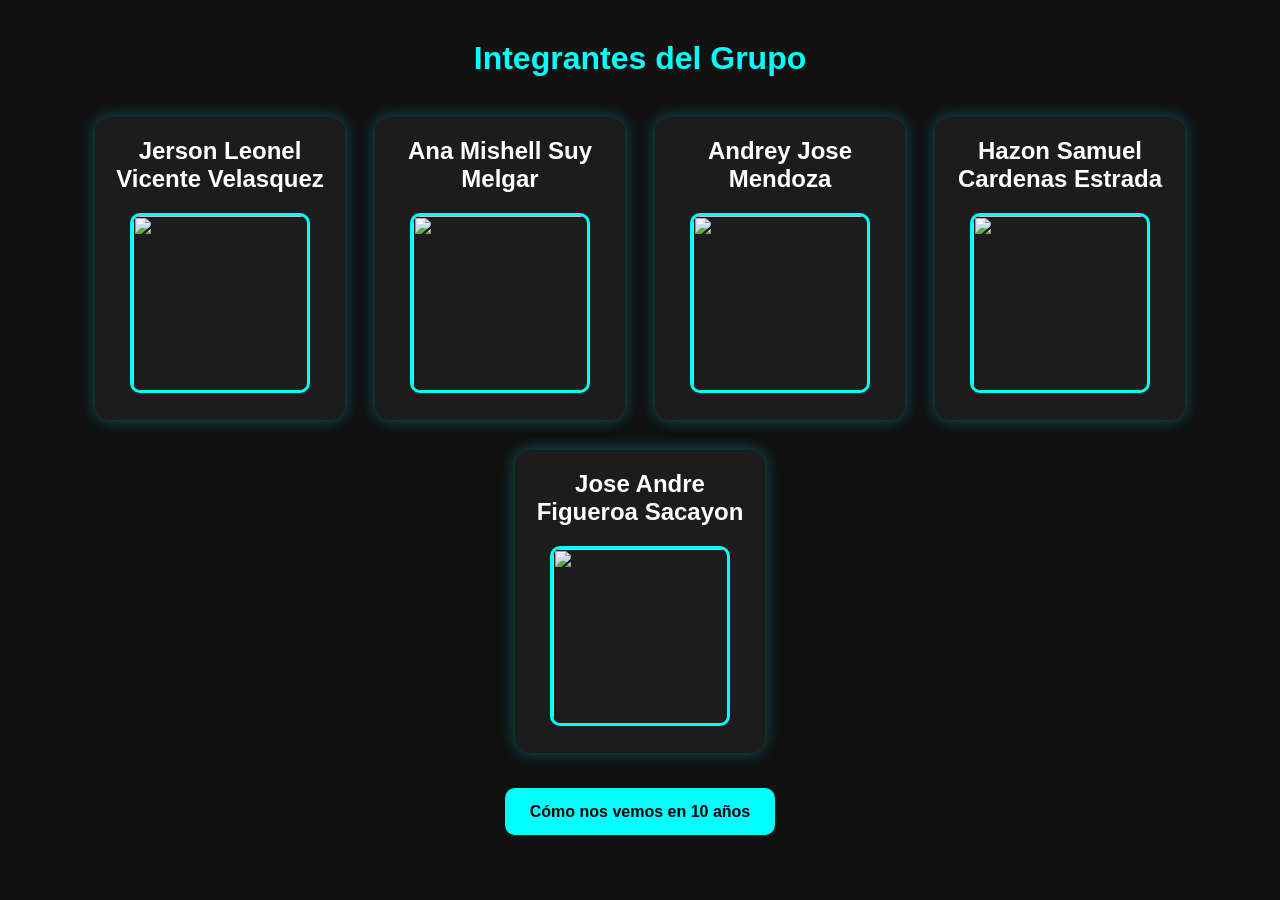
==== index.html @ eb5c23a2 "Update index.html" ====
<!DOCTYPE html>
<html lang="es">
<head>
    <meta charset="UTF-8">
    <meta name="viewport" content="width=device-width, initial-scale=1.0">
    <title>Integrantes del Grupo</title>

    <link rel="stylesheet" href="style.css">
</head>
<body>

    <h1>Integrantes del Grupo</h1>

    <div class="contenedor">

        <div class="tarjeta">
            <h2>Jerson Leonel Vicente Velasquez</h2>

            <img src="https://raw.githubusercontent.com/Samuel652655/Trabajoengrupo/9cc8cda26c9fcc3cf43e59810780a816dc539704/49c113cc-8ac1-49ff-8b44-f2e4e0d40634.jpg" alt="">
        </div>

        <div class="tarjeta">
            <h2>Ana Mishell Suy Melgar</h2>

            <img src="https://raw.githubusercontent.com/Samuel652655/Trabajoengrupo/9cc8cda26c9fcc3cf43e59810780a816dc539704/af287ce9-cc49-40bc-9d9f-1aff794b6180.jpg" alt="">
        </div>

        <div class="tarjeta">
            <h2>Andrey Jose Mendoza</h2>

            <img src="https://raw.githubusercontent.com/Samuel652655/Trabajoengrupo/9cc8cda26c9fcc3cf43e59810780a816dc539704/12bbdfe3-63be-4a4c-9b15-9900191eea69.jpg" alt="">
        </div>

        <div class="tarjeta">
            <h2>Hazon Samuel Cardenas Estrada</h2>

            <img src="https://raw.githubusercontent.com/Samuel652655/Trabajoengrupo/9cc8cda26c9fcc3cf43e59810780a816dc539704/baf66dbb-f90a-4bad-ad05-c7f08b8c763b.jpg" alt="">
        </div>

        <div class="tarjeta">
            <h2>Jose Andre Figueroa Sacayon</h2>

            <img src="https://raw.githubusercontent.com/Samuel652655/Trabajoengrupo/9cc8cda26c9fcc3cf43e59810780a816dc539704/d3162b9c-b550-48ca-9a3d-748f995e9f04.jpg" alt="">
        </div>

    </div>

    <div class="boton">
        <a href="comonosvemosen10anios/index.html">
            Cómo nos vemos en 10 años
        </a>
    </div>

</body>
</html>
---- style.css ----
*{
    margin: 0;
    padding: 0;
    box-sizing: border-box;
    font-family: Arial, Helvetica, sans-serif;
}

body{
    background: #111;
    color: white;
    min-height: 100vh;
    padding: 40px;
}

h1{
    text-align: center;
    margin-bottom: 40px;
    color: cyan;
}

.contenedor{
    display: flex;
    justify-content: center;
    flex-wrap: wrap;
    gap: 30px;
}

.tarjeta{
    background: #1c1c1c;
    width: 250px;
    padding: 20px;
    border-radius: 15px;
    text-align: center;
    box-shadow: 0 0 15px rgba(0,255,255,0.3);
    transition: 0.3s;
}

.tarjeta:hover{
    transform: scale(1.05);
}

.tarjeta h2{
    margin-bottom: 20px;
}

.tarjeta img{
    width: 180px;
    height: 180px;
    object-fit: cover;
    border-radius: 10px;
    border: 3px solid cyan;
}

.boton{
    text-align: center;
    margin-top: 50px;
}

.boton a{
    text-decoration: none;
    background: cyan;
    color: black;
    padding: 15px 25px;
    border-radius: 10px;
    font-weight: bold;
    transition: 0.3s;
}

.boton a:hover{
    background: white;
}
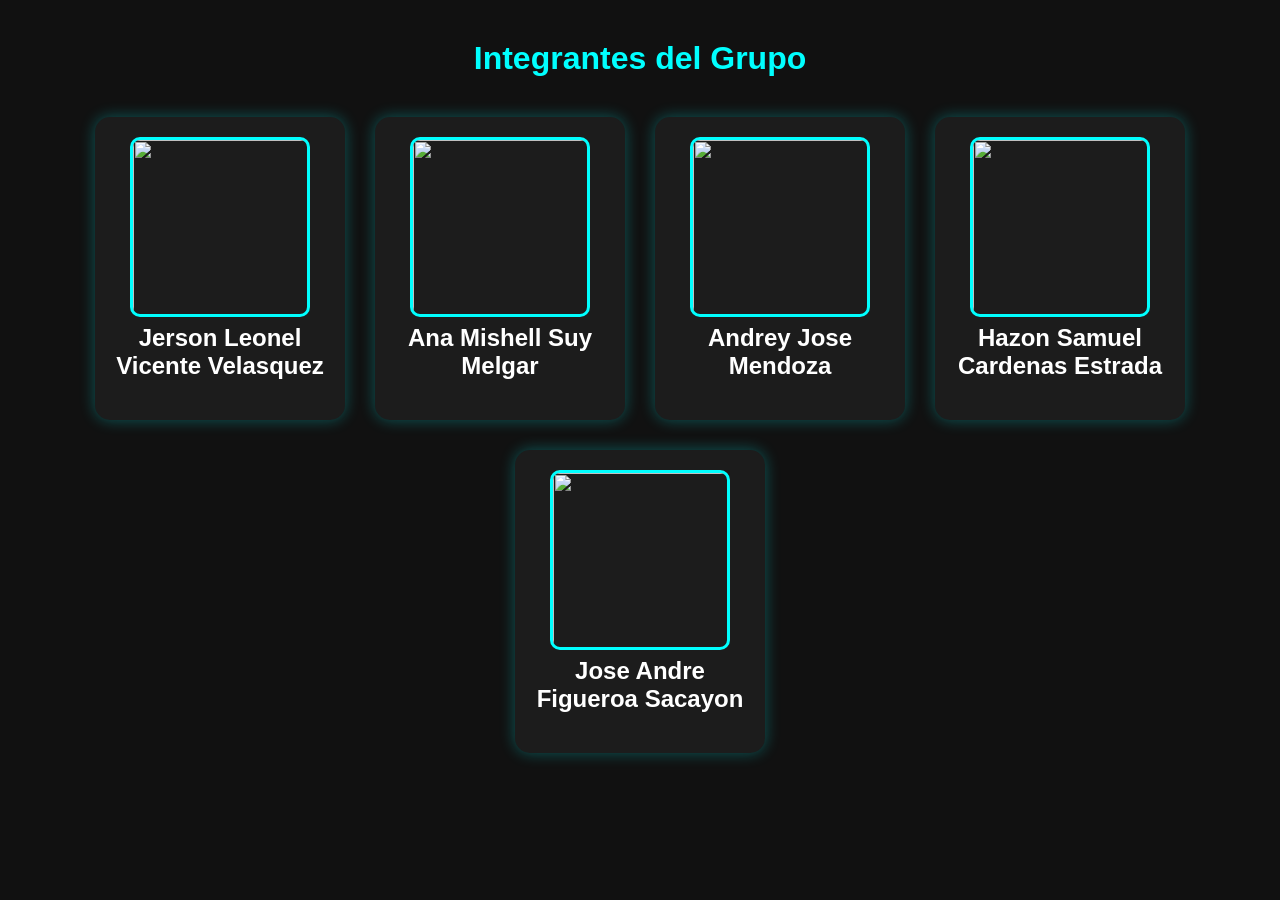
==== commit 9c8c3dea: "Update index.html" ====
--- a/index.html
+++ b/index.html
@@ -14,42 +14,56 @@
     <div class="contenedor">
 
         <div class="tarjeta">
+
+            <a href="jerson.html">
+                <img src="https://raw.githubusercontent.com/Samuel652655/Trabajoengrupo/9cc8cda26c9fcc3cf43e59810780a816dc539704/49c113cc-8ac1-49ff-8b44-f2e4e0d40634.jpg" alt="">
+            </a>
+
             <h2>Jerson Leonel Vicente Velasquez</h2>
 
-            <img src="https://raw.githubusercontent.com/Samuel652655/Trabajoengrupo/9cc8cda26c9fcc3cf43e59810780a816dc539704/49c113cc-8ac1-49ff-8b44-f2e4e0d40634.jpg" alt="">
         </div>
 
         <div class="tarjeta">
+
+            <a href="ana.html">
+                <img src="https://raw.githubusercontent.com/Samuel652655/Trabajoengrupo/9cc8cda26c9fcc3cf43e59810780a816dc539704/af287ce9-cc49-40bc-9d9f-1aff794b6180.jpg" alt="">
+            </a>
+
             <h2>Ana Mishell Suy Melgar</h2>
 
-            <img src="https://raw.githubusercontent.com/Samuel652655/Trabajoengrupo/9cc8cda26c9fcc3cf43e59810780a816dc539704/af287ce9-cc49-40bc-9d9f-1aff794b6180.jpg" alt="">
         </div>
 
         <div class="tarjeta">
+
+            <a href="andrey.html">
+                <img src="https://raw.githubusercontent.com/Samuel652655/Trabajoengrupo/9cc8cda26c9fcc3cf43e59810780a816dc539704/12bbdfe3-63be-4a4c-9b15-9900191eea69.jpg" alt="">
+            </a>
+
             <h2>Andrey Jose Mendoza</h2>
 
-            <img src="https://raw.githubusercontent.com/Samuel652655/Trabajoengrupo/9cc8cda26c9fcc3cf43e59810780a816dc539704/12bbdfe3-63be-4a4c-9b15-9900191eea69.jpg" alt="">
         </div>
 
         <div class="tarjeta">
+
+            <a href="hazon.html">
+                <img src="https://raw.githubusercontent.com/Samuel652655/Trabajoengrupo/9cc8cda26c9fcc3cf43e59810780a816dc539704/baf66dbb-f90a-4bad-ad05-c7f08b8c763b.jpg" alt="">
+            </a>
+
             <h2>Hazon Samuel Cardenas Estrada</h2>
 
-            <img src="https://raw.githubusercontent.com/Samuel652655/Trabajoengrupo/9cc8cda26c9fcc3cf43e59810780a816dc539704/baf66dbb-f90a-4bad-ad05-c7f08b8c763b.jpg" alt="">
         </div>
 
         <div class="tarjeta">
+
+            <a href="jose.html">
+                <img src="https://raw.githubusercontent.com/Samuel652655/Trabajoengrupo/9cc8cda26c9fcc3cf43e59810780a816dc539704/d3162b9c-b550-48ca-9a3d-748f995e9f04.jpg" alt="">
+            </a>
+
             <h2>Jose Andre Figueroa Sacayon</h2>
 
-            <img src="https://raw.githubusercontent.com/Samuel652655/Trabajoengrupo/9cc8cda26c9fcc3cf43e59810780a816dc539704/d3162b9c-b550-48ca-9a3d-748f995e9f04.jpg" alt="">
         </div>
 
     </div>
 
-    <div class="boton">
-        <a href="comonosvemosen10anios/index.html">
-            Cómo nos vemos en 10 años
-        </a>
-    </div>
-
 </body>
 </html>
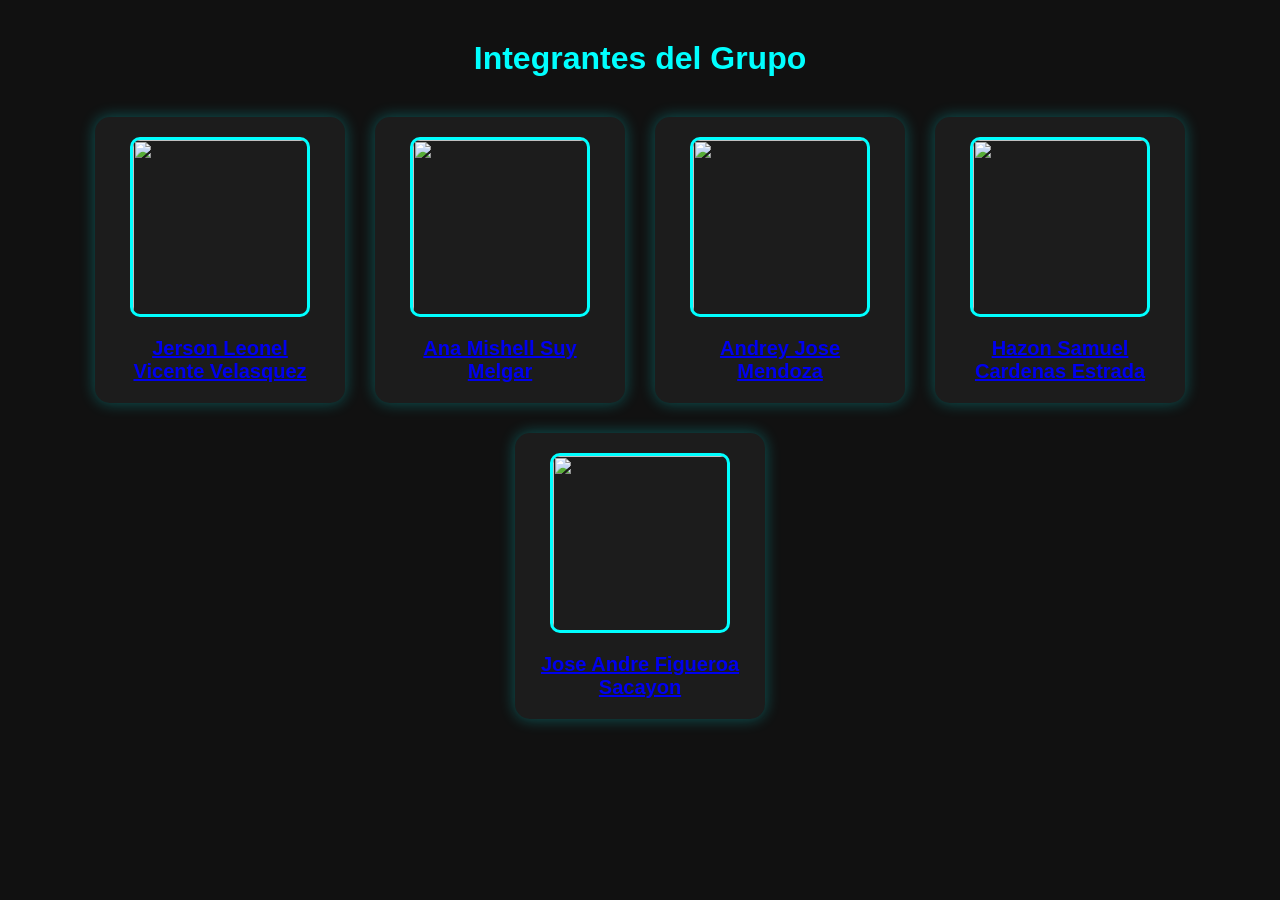
==== commit b0746742: "Update index.html" ====
--- a/index.html
+++ b/index.html
@@ -13,55 +13,35 @@
 
     <div class="contenedor">
 
-        <div class="tarjeta">
-
-            <a href="jerson.html">
-                <img src="https://raw.githubusercontent.com/Samuel652655/Trabajoengrupo/9cc8cda26c9fcc3cf43e59810780a816dc539704/49c113cc-8ac1-49ff-8b44-f2e4e0d40634.jpg" alt="">
-            </a>
+        <a href="jerson.html" class="tarjeta">
+            <img src="https://raw.githubusercontent.com/Samuel652655/Trabajoengrupo/9cc8cda26c9fcc3cf43e59810780a816dc539704/49c113cc-8ac1-49ff-8b44-f2e4e0d40634.jpg" alt="">
 
             <h2>Jerson Leonel Vicente Velasquez</h2>
+        </a>
 
-        </div>
-
-        <div class="tarjeta">
-
-            <a href="ana.html">
-                <img src="https://raw.githubusercontent.com/Samuel652655/Trabajoengrupo/9cc8cda26c9fcc3cf43e59810780a816dc539704/af287ce9-cc49-40bc-9d9f-1aff794b6180.jpg" alt="">
-            </a>
+        <a href="ana.html" class="tarjeta">
+            <img src="https://raw.githubusercontent.com/Samuel652655/Trabajoengrupo/9cc8cda26c9fcc3cf43e59810780a816dc539704/af287ce9-cc49-40bc-9d9f-1aff794b6180.jpg" alt="">
 
             <h2>Ana Mishell Suy Melgar</h2>
+        </a>
 
-        </div>
-
-        <div class="tarjeta">
-
-            <a href="andrey.html">
-                <img src="https://raw.githubusercontent.com/Samuel652655/Trabajoengrupo/9cc8cda26c9fcc3cf43e59810780a816dc539704/12bbdfe3-63be-4a4c-9b15-9900191eea69.jpg" alt="">
-            </a>
+        <a href="andrey.html" class="tarjeta">
+            <img src="https://raw.githubusercontent.com/Samuel652655/Trabajoengrupo/9cc8cda26c9fcc3cf43e59810780a816dc539704/12bbdfe3-63be-4a4c-9b15-9900191eea69.jpg" alt="">
 
             <h2>Andrey Jose Mendoza</h2>
+        </a>
 
-        </div>
-
-        <div class="tarjeta">
-
-            <a href="hazon.html">
-                <img src="https://raw.githubusercontent.com/Samuel652655/Trabajoengrupo/9cc8cda26c9fcc3cf43e59810780a816dc539704/baf66dbb-f90a-4bad-ad05-c7f08b8c763b.jpg" alt="">
-            </a>
+        <a href="hazon.html" class="tarjeta">
+            <img src="https://raw.githubusercontent.com/Samuel652655/Trabajoengrupo/9cc8cda26c9fcc3cf43e59810780a816dc539704/baf66dbb-f90a-4bad-ad05-c7f08b8c763b.jpg" alt="">
 
             <h2>Hazon Samuel Cardenas Estrada</h2>
+        </a>
 
-        </div>
-
-        <div class="tarjeta">
-
-            <a href="jose.html">
-                <img src="https://raw.githubusercontent.com/Samuel652655/Trabajoengrupo/9cc8cda26c9fcc3cf43e59810780a816dc539704/d3162b9c-b550-48ca-9a3d-748f995e9f04.jpg" alt="">
-            </a>
+        <a href="jose.html" class="tarjeta">
+            <img src="https://raw.githubusercontent.com/Samuel652655/Trabajoengrupo/9cc8cda26c9fcc3cf43e59810780a816dc539704/d3162b9c-b550-48ca-9a3d-748f995e9f04.jpg" alt="">
 
             <h2>Jose Andre Figueroa Sacayon</h2>
-
-        </div>
+        </a>
 
     </div>
 
--- a/style.css
+++ b/style.css
@@ -39,33 +39,15 @@
     transform: scale(1.05);
 }
 
-.tarjeta h2{
-    margin-bottom: 20px;
-}
-
 .tarjeta img{
     width: 180px;
     height: 180px;
     object-fit: cover;
     border-radius: 10px;
     border: 3px solid cyan;
+    margin-bottom: 20px;
 }
 
-.boton{
-    text-align: center;
-    margin-top: 50px;
+.tarjeta h2{
+    font-size: 20px;
 }
-
-.boton a{
-    text-decoration: none;
-    background: cyan;
-    color: black;
-    padding: 15px 25px;
-    border-radius: 10px;
-    font-weight: bold;
-    transition: 0.3s;
-}
-
-.boton a:hover{
-    background: white;
-}
